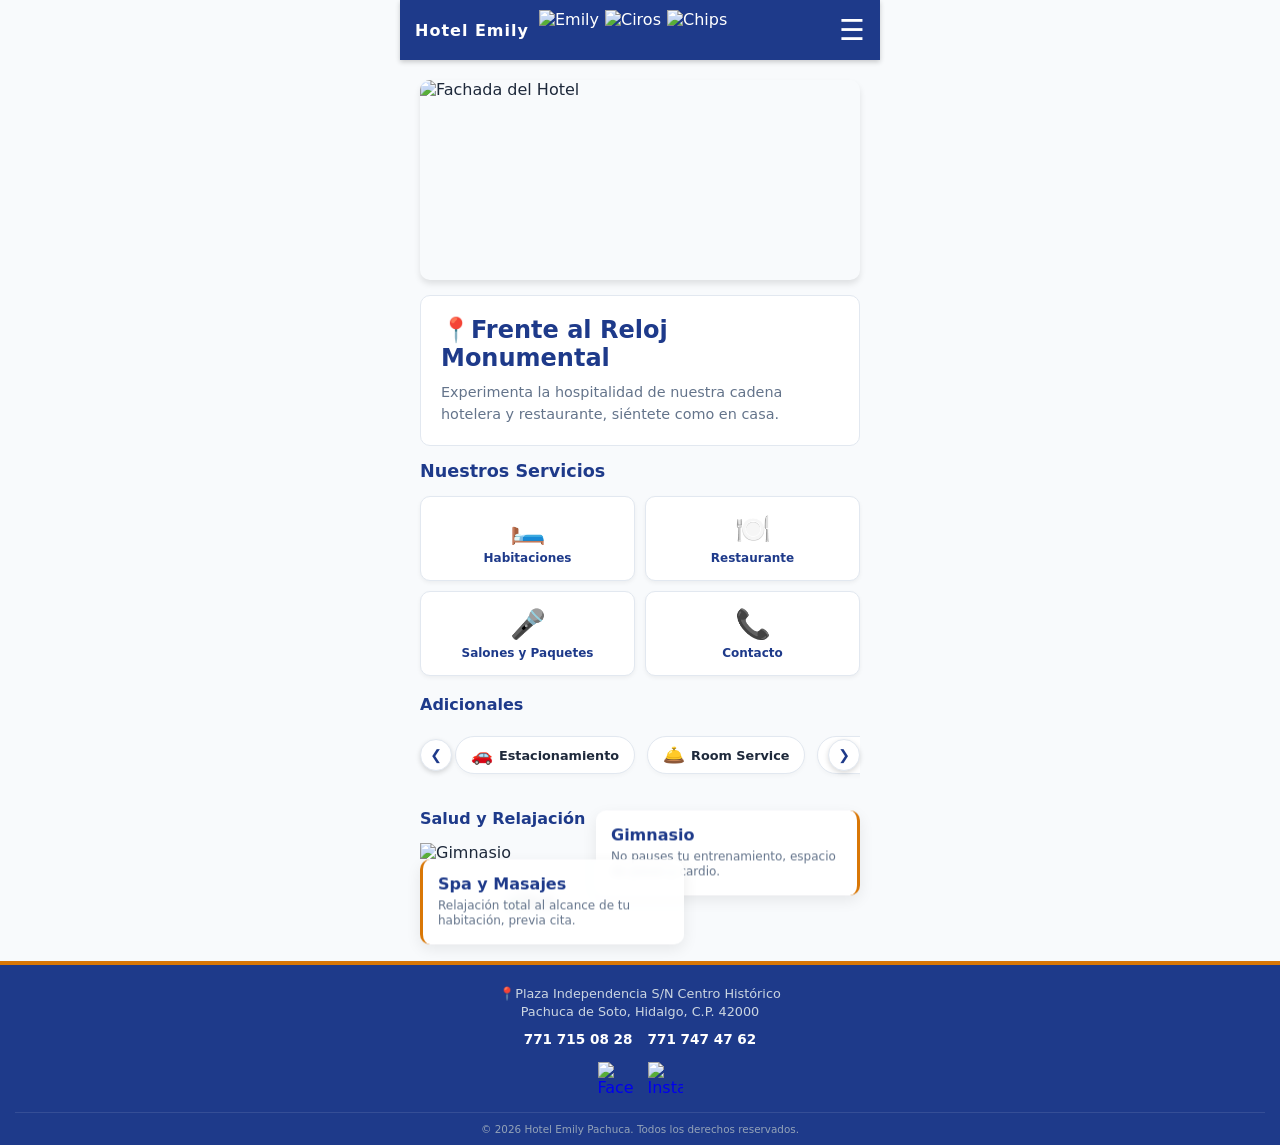
==== index.html @ c5701c5c "Add files via upload" ====
<!DOCTYPE html>
<html lang="es">
<head>
  <meta charset="UTF-8">
  <meta name="viewport" content="width=device-width, initial-scale=1.0">
  <title>Catálogo Hotel Emily</title>
  <link rel="stylesheet" href="styles.css">
</head>
<body>
  <div class="contenedor-app">
    <!-- CABECERA -->
    <header class="cabecera">
      <div class="cabecera-izq">
        <a href="index.html" class="titulo-cabecera">Hotel Emily</a>
        <div class="logos-cabecera">
          <!-- 
          <img src="img/Logo-Emily.png" alt="Emily">
          <img src="img/Logociros.png" alt="Ciros">
          <img src="img/Logochips.png" alt="Chips">
          -->
          <img src="https://uploads.onecompiler.io/44txqbx78/44u6cx7z2/Logo-Emily.png" alt="Emily">
          <img src="https://uploads.onecompiler.io/44txqbx78/1783094026337/LOGO%20ciros%20blanco-04.png" alt="Ciros">
          <img src="https://uploads.onecompiler.io/44txqbx78/1783094034047/logo%20blanco%20chips23-03.png" alt="Chips">
        </div>
      </div>
      <button class="boton-menu" id="btn-abrir-menu">☰</button>
    </header>

    <div class="fondo-oscuro" id="fondo-menu"></div>
    
    <!-- MENÚ LATERAL (Actualizado con href) -->
    <nav class="menu-lateral" id="menu">
      <div class="etiqueta-menu">Navegación</div>
      <a href="index.html" class="enlace-menu activo"><span>📍</span> Inicio</a>
      <a href="habitaciones.html" class="enlace-menu"><span>🛏️</span> Habitaciones</a>
      <a href="restaurante.html" class="enlace-menu"><span>🍽️</span> Restaurante</a>
      <a href="salones.html" class="enlace-menu"><span>🎤</span> Salones</a>
      <a href="contacto.html" class="enlace-menu"><span>📞</span> Contacto</a>
    </nav>

    <!-- CONTENIDO PRINCIPAL -->
    <main class="contenido">
      <section class="vista activa" id="vista-inicio">

                <div class="carrusel-inicio" id="carrusel-auto">
                    <img src="https://uploads.onecompiler.io/44txqbx78/44u6cx7z2/fachada1.jpg" alt="Fachada del Hotel" class="carrusel-inicio-img">
                    <img src="https://uploads.onecompiler.io/44txqbx78/44u6cx7z2/fachada2.jpg" alt="Vista Emily" class="carrusel-inicio-img">
                    <img src="https://uploads.onecompiler.io/44txqbx78/44u6cx7z2/fachadaC.jpg" alt="Vista Ciros" class="carrusel-inicio-img">
                </div>


                <div class="tarjeta" style="margin-bottom: 10px;">
                    <h2 style="color: var(--azul-marino); margin-bottom: 10px;">📍Frente al Reloj Monumental</h2>
                    <p style="color: var(--texto-claro); font-size: 0.9rem; line-height: 1.5;">
                        Experimenta la hospitalidad de nuestra cadena hotelera y restaurante, siéntete como en casa.
                    </p>
                </div> 

                <h3 style="color: var(--azul-marino); margin-top: 15px; font-size: 1.1rem;">Nuestros Servicios</h3>
                <div class="accesos-rapidos">
                    <a href="habitaciones.html" class="caja-acceso boton-navegar">
                        <span>🛏️</span><p>Habitaciones</p>
                    </a>
                    <a href="restaurante.html" class="caja-acceso boton-navegar">
                        <span>🍽️</span><p>Restaurante</p>
                    </a>
                    <a href="salones.html" class="caja-acceso boton-navegar">
                        <span>🎤</span><p>Salones y Paquetes</p>
                    </a>
                    <a href="contacto.html" class="caja-acceso boton-navegar">
                        <span>📞</span><p>Contacto</p>
                    </a>
                </div>

                <br /><h3 style="color: var(--azul-marino); margin-bottom: 12px; font-size: 1rem;">Adicionales</h3>
                
                <div class="contenedor-carrusel-servicios">
                    <button class="btn-carrusel btn-izq" id="btn-izq-servicios">❮</button>
                    
                    <div class="servicios-carrusel" id="carrusel-servicios">
                        <div class="servicio-pildora"><span>🚗</span> Estacionamiento</div>
                        <div class="servicio-pildora"><span>🛎️</span> Room Service</div>
                        <div class="servicio-pildora"><span>🧺</span> Lavandería</div>
                        <div class="servicio-pildora"><span>👔</span> Servicio de planchado</div>
                    </div>

                    <button class="btn-carrusel btn-der" id="btn-der-servicios">❯</button>
                </div>

                <h3 style="color: var(--azul-marino); margin: 25px 0 15px 0; font-size: 1rem;">Salud y Relajación</h3>

                <div class="bienestar-collage">
                    <img src="https://uploads.onecompiler.io/44txqbx78/44u5gjttt/gym.jpg" alt="Gimnasio">
                    <div class="bienestar-flotante derecha">
                        <h4>Gimnasio</h4>
                        <p>No pauses tu entrenamiento, espacio de pesas y cardio.</p>
                    </div>
                </div>

                <div class="bienestar-collage inverso">
                    <img src="https://uploads.onecompiler.io/44txqbx78/44u6cx7z2/SPA.jpg" alt="Spa">
                    <div class="bienestar-flotante izquierda">
                        <h4>Spa y Masajes</h4>
                        <p>Relajación total al alcance de tu habitación, previa cita.</p>
                    </div>
                </div>
                
                
            </section>
    </main>
  </div>

  <!-- PIE DE PÁGINA -->
  <footer class="pie-pagina">
    <p class="pie-direccion">
      📍Plaza Independencia S/N Centro Histórico<br>
      Pachuca de Soto, Hidalgo, C.P. 42000
    </p>
    <div class="pie-contacto">
      <p>771 715 08 28</p>
      <p>771 747 47 62</p>
    </div>
    <div class="pie-redes">
      <a href="https://www.facebook.com/hotelemily" target="_blank" rel="noopener noreferrer">
      <!--
      <img src="img/facebookB.png" alt="Facebook">
       -->
        <img src="https://uploads.onecompiler.io/44txqbx78/44u5gjttt/icons8-facebook-96.png" alt="Facebook">
      </a>
      <a href="https://www.instagram.com/hotelemilymx?igsh=eTNqY2UwODdlMnMz" target="_blank" rel="noopener noreferrer">
      <!--
      <img src="img/instagram.png" alt="Instagram">
      -->
        <img src="https://uploads.onecompiler.io/44txqbx78/44u5gjttt/instagram.png" alt="Instagram">
      </a>
    </div>
    <div class="pie-legal">
      &copy; 2026 Hotel Emily Pachuca. Todos los derechos reservados.
    </div>
  </footer>
  <script src="script.js"></script>
</body>
</html>
---- styles.css ----
:root {
    --azul-marino: #1e3a8a;
    --azul-claro: #1e40af;
    --dorado: #d97706;
    --fondo-gris: #f8fafc;
    --blanco: #ffffff;
    --texto-oscuro: #1e293b;
    --texto-claro: #64748b;
    --borde: #e2e8f0;
}

.titulo-cabecera {
    font-size: 1rem;
    font-weight: bold;
    letter-spacing: 1px;
    white-space: nowrap;
    color: white !important;
    text-decoration: none; /* Por si se le llega a poner la línea abajo */
}

/* Ajustes básicos */
* {
    margin: 0;
    padding: 0;
    box-sizing: border-box;
    font-family: system-ui, -apple-system, sans-serif;
    -webkit-tap-highlight-color: transparent;
}

body {
    background-color: var(--fondo-gris);
    color: var(--texto-oscuro);
}

/* Contenedor principal estilo móvil */
.contenedor-app {
    max-width: 480px;
    margin: 0 auto;
    background-color: var(--fondo-gris);
    min-height: 100vh;
    display: flex;
    flex-direction: column;
    position: relative;
}

/* --- CABECERA (HEADER) --- */
.cabecera {
    background-color: var(--azul-marino);
    color: var(--blanco);
    height: 60px;
    display: flex;
    justify-content: space-between;
    align-items: center;
    padding: 0 15px;
    position: sticky;
    top: 0;
    z-index: 10;
    box-shadow: 0 2px 5px rgba(0,0,0,0.2);
}

.cabecera-izq {
    display: flex;
    align-items: center;
    gap: 10px;
}



.logos-cabecera {
    display: flex;
    align-items: center;
    gap: 6px;
}

.logos-cabecera img {
    height: 40px;
    width: auto;
    object-fit: contain;
}

.boton-menu {
    background: none;
    border: none;
    color: var(--blanco);
    font-size: 1.8rem;
    cursor: pointer;
    margin-left: auto;
}

/* --- MENÚ LATERAL --- */
.fondo-oscuro {
    position: fixed;
    top: 0; left: 0; right: 0; bottom: 0;
    background: rgba(0,0,0,0.5);
    z-index: 20;
    display: none;
}

.menu-lateral {
    position: fixed;
    top: 60px; 
    right: -300px;
    bottom: 0;
    width: 260px;
    background-color: var(--blanco);
    z-index: 30;
    transition: right 0.3s ease;
    box-shadow: -2px 0 5px rgba(0,0,0,0.1);
    display: flex;
    flex-direction: column;
}

.menu-lateral.abierto {
    right: 0;
}

.etiqueta-menu {
    padding: 15px 20px;
    background-color: var(--fondo-gris);
    color: var(--texto-claro);
    font-size: 0.8rem;
    font-weight: bold;
    text-transform: uppercase;
    border-bottom: 1px solid var(--borde);
}

.enlace-menu {
    padding: 15px 20px;
    background: none;
    border: none;
    border-left: 4px solid transparent;
    text-align: left;
    font-size: 1rem;
    color: var(--texto-claro);
    cursor: pointer;
    display: flex;
    align-items: center;
    border-bottom: 1px solid var(--fondo-gris);
}

.enlace-menu span {
    margin-right: 15px;
    font-size: 1.2rem;
}

.enlace-menu.activo {
    border-left-color: var(--dorado);
    background-color: #fef3c7;
    color: var(--azul-marino);
    font-weight: bold;
}

/* --- CONTENIDO PRINCIPAL --- */
.contenido {
    padding: 20px;
    flex: 1;
}

.vista {
    display: none;
    animation: aparecer 0.3s ease;
}

.vista.activa {
    display: block;
}

@keyframes aparecer {
    from { opacity: 0; transform: translateY(10px); }
    to { opacity: 1; transform: translateY(0); }
}

.titulo-seccion {
    color: var(--azul-marino);
    font-size: 1.4rem;
    border-bottom: 2px solid var(--dorado);
    padding-bottom: 8px;
    margin-bottom: 20px;
}

/* --- COMPONENTES GLOBALES --- */
.tarjeta {
    background-color: var(--blanco);
    border: 1px solid var(--borde);
    border-radius: 10px;
    padding: 20px;
    margin-bottom: 20px;
}

.imagen-principal {
    width: 100%;
    height: 200px;
    object-fit: cover;
    border-radius: 10px;
    margin-bottom: 15px;
    background-color: #ccc;
}

/* --- TARJETAS DE HABITACIONES (Y SALONES) --- */
.tarjeta-habitacion {
    background-color: var(--blanco);
    border: 1px solid var(--borde);
    border-radius: 10px;
    overflow: hidden;
    margin-bottom: 20px;
    box-shadow: 0 4px 6px rgba(0,0,0,0.05);
}

.tarjeta-habitacion img {
    width: 100%;
    height: 180px;
    object-fit: cover;
    background-color: #eee;
}

.tarjeta-habitacion-info {
    padding: 15px;
}

.tarjeta-habitacion-titulo {
    font-size: 1.1rem;
    font-weight: bold;
    color: var(--azul-marino);
    margin-bottom: 8px;
    display: flex;
    justify-content: space-between;
    align-items: center;
}

.badge-pax {
    font-size: 0.75rem;
    background-color: #fef3c7;
    color: var(--dorado);
    padding: 4px 8px;
    border-radius: 12px;
    font-weight: bold;
}

.tarjeta-habitacion-detalles {
    font-size: 0.85rem;
    color: var(--texto-claro);
    line-height: 1.5;
}

.tarjeta-habitacion-detalles p {
    margin-bottom: 5px;
}

.tarjeta-habitacion-detalles strong {
    color: var(--texto-oscuro);
}

/* Acordeones */
.acordeon {
    background-color: var(--blanco);
    border: 1px solid var(--borde);
    border-radius: 8px;
    margin-bottom: 10px;
    overflow: hidden;
}

.acordeon-cabecera {
    width: 100%;
    padding: 15px;
    background-color: var(--fondo-gris);
    border: none;
    text-align: left;
    font-weight: bold;
    color: var(--texto-oscuro);
    display: flex;
    justify-content: space-between;
    align-items: center;
    cursor: pointer;
}

.acordeon-icono {
    color: var(--dorado);
}

.acordeon-contenido {
    display: none;
    padding: 15px;
    border-top: 1px solid var(--borde);
}

.acordeon.abierto .acordeon-contenido {
    display: block;
}

.acordeon.abierto .acordeon-icono {
    transform: rotate(180deg);
}

/* Listas internas */
.fila-lista {
    display: flex;
    justify-content: space-between;
    padding: 10px 0;
    border-bottom: 1px solid var(--fondo-gris);
}

.fila-lista:last-child {
    border-bottom: none;
}

.texto-principal { font-weight: bold; font-size: 0.95rem; }
.texto-secundario { color: var(--texto-claro); font-size: 0.8rem; margin-top: 3px; }
.texto-resalte { color: var(--dorado); font-weight: bold; text-align: right;}

/* Cuadrícula de servicios */
.cuadricula-servicios {
    display: grid;
    grid-template-columns: 1fr 1fr;
    gap: 10px;
}

.caja-servicio {
    background-color: var(--blanco);
    border: 1px solid var(--borde);
    border-radius: 8px;
    padding: 15px;
    text-align: center;
}

.caja-servicio span { display: block; font-size: 2rem; margin-bottom: 5px; }
.caja-servicio p { font-size: 0.8rem; font-weight: bold; color: var(--texto-claro); }

/* --- ESTILOS: ACCESOS RÁPIDOS (INICIO) --- */
.accesos-rapidos {
    display: grid;
    grid-template-columns: repeat(2, 1fr);
    gap: 10px;
    margin-top: 15px;
}

.caja-acceso {
    background-color: var(--blanco);
    border: 1px solid var(--borde);
    border-radius: 10px;
    padding: 15px 5px;
    text-align: center;
    cursor: pointer;
    box-shadow: 0 2px 4px rgba(0,0,0,0.05);
    transition: transform 0.2s;
}

.caja-acceso:active {
    transform: scale(0.95);
}

.caja-acceso span {
    display: block;
    font-size: 1.8rem;
    margin-bottom: 5px;
}

.caja-acceso p {
    font-size: 0.75rem;
    font-weight: bold;
    color: var(--azul-marino);
}

/* --- ESTILOS: LISTA DE AMENIDADES EN HABITACIÓN --- */
.lista-amenidades {
    list-style: none;
    margin-top: 12px;
    display: grid;
    grid-template-columns: 1fr 1fr; 
    gap: 8px;
    font-size: 0.8rem;
}

.lista-amenidades li {
    display: flex;
    align-items: center;
    color: var(--texto-claro);
}

.lista-amenidades li span {
    margin-right: 5px;
    font-size: 0.9rem;
}

.lista-subtitulo-ancho {
    grid-column: span 2;
    font-weight: bold;
    color: var(--azul-marino);
    margin-top: 10px;
    margin-bottom: 5px;
    border-bottom: 1px dashed var(--borde);
    padding-bottom: 4px;
    font-size: 0.85rem;
}


/* --- ESTILOS: CARRUSEL DESLIZABLE NATIVO (SALONES) --- */
.carrusel-swipe {
    display: flex;
    overflow-x: auto;
    scroll-snap-type: x mandatory;
    -webkit-overflow-scrolling: touch; /* Suavidad en iPhone */
    scrollbar-width: none; /* Oculta scrollbar en Firefox */
}

.carrusel-swipe::-webkit-scrollbar {
    display: none; /* Oculta scrollbar en Chrome/Safari */
}

.carrusel-img {
    min-width: 100%; /* Obliga a usar el 100% del espacio */
    flex-shrink: 0;  /* Evita que el navegador comprima las fotos */
    height: 180px;
    object-fit: cover;
    scroll-snap-align: center; /* Centra la foto perfectamente al soltar */
    -webkit-user-drag: none;   /* Evita que el mouse intente guardar la foto en PC */
}

.indicador-swipe {
    text-align: center;
    font-size: 0.65rem;
    color: var(--texto-claro);
    padding: 5px;
    background-color: var(--fondo-gris);
    border-bottom: 1px solid var(--borde);
    text-transform: uppercase;
    letter-spacing: 0.5px;
}

/* --- ESTILOS: PAQUETES ESPECIALES (HORIZONTALES) --- */
.tarjeta-horizontal {
    display: flex;
    background-color: var(--blanco);
    border: 1px solid var(--borde);
    border-radius: 10px;
    overflow: hidden;
    margin-bottom: 15px;
    box-shadow: 0 2px 4px rgba(0,0,0,0.05);
}

.tarjeta-horizontal-img {
    width: 110px; /* Ancho fijo para la foto */
    object-fit: cover;
    background-color: #eee;
}

.tarjeta-horizontal-info {
    padding: 12px;
    flex: 1;
}

.tarjeta-horizontal-titulo {
    font-size: 0.95rem;
    font-weight: bold;
    color: var(--azul-marino);
    margin-bottom: 5px;
}

.tarjeta-horizontal-desc {
    font-size: 0.75rem;
    color: var(--texto-claro);
    line-height: 1.4;
}

/* --- ESTILOS: PAQUETES ESPECIALES (TARJETAS SUPERPUESTAS) --- */
.tarjeta-paquete {
    position: relative;
    border-radius: 12px;
    overflow: hidden;
    margin-bottom: 15px;
    height: 160px; /* Altura fija para que todas se vean iguales */
    box-shadow: 0 4px 6px rgba(0,0,0,0.1);
}

.tarjeta-paquete-img {
    width: 100%;
    height: 100%;
    object-fit: cover;
}

.tarjeta-paquete-overlay {
    position: absolute;
    bottom: 0;
    left: 0;
    right: 0;
    background: linear-gradient(transparent, rgba(30, 58, 138, 0.95)); /* Degradado azul oscuro */
    color: var(--blanco);
    padding: 15px;
}

.tarjeta-paquete-titulo {
    font-size: 1.1rem;
    font-weight: bold;
    margin-bottom: 5px;
    color: var(--dorado); 
}

.tarjeta-paquete-desc {
    font-size: 0.8rem;
    line-height: 1.3;
}

/* --- ESTILOS: BOTÓN PARA ABRIR PDF --- */
.boton-pdf {
    display: flex;
    align-items: center;
    justify-content: center;
    background-color: var(--azul-marino);
    color: var(--blanco);
    text-decoration: none;
    padding: 15px 20px;
    border-radius: 10px;
    font-weight: bold;
    font-size: 1rem;
    margin-bottom: 15px;
    box-shadow: 0 4px 6px rgba(30, 58, 138, 0.2);
    transition: background-color 0.2s, transform 0.2s;
}



.boton-pdf span {
    font-size: 1.5rem;
    margin-right: 10px;
}

.boton-pdf:active {
    background-color: var(--azul-claro);
    transform: scale(0.98);
}

/* --- ESTILOS: FOOTER (PIE DE PÁGINA GLOBAL COMPACTO) --- */
.pie-pagina {
    background-color: var(--azul-marino);
    color: var(--blanco);
    text-align: center;
    padding: 20px 15px 10px; /* Reduje el padding para hacerlo menos ancho/alto */
    margin-top: auto;
    border-top: 4px solid var(--dorado);
}

.pie-logos img {
    height: 28px; /* Logo ligeramente más pequeño para ahorrar espacio */
    object-fit: contain;
    margin-bottom: 10px;
    opacity: 0.9;
}

.pie-direccion {
    font-size: 0.8rem;
    color: #cbd5e1;
    margin-bottom: 10px;
    line-height: 1.4;
}

.pie-contacto {
    font-size: 0.85rem;
    font-weight: bold;
    margin-bottom: 15px;
    display: flex;
    justify-content: center;
    gap: 15px; /* Pone los teléfonos en la misma línea para hacer el footer más delgado */
}

.pie-redes {
    display: flex;
    justify-content: center;
    gap: 15px;
    margin-bottom: 15px;
}

.pie-redes a {
    display: flex;
    align-items: center;
    justify-content: center;
    transition: transform 0.2s;
}

.pie-redes a:active {
    transform: scale(0.9); /* Efecto de toque */
}

/* Estilo para tus iconos (vectores o imagenes PNG) */
.pie-redes img {
    width: 35px; /* Tamaño perfecto para que el dedo lo pueda tocar en el celular */
    height: 35px;
    object-fit: contain;
}

.pie-legal {
    font-size: 0.65rem;
    color: #94a3b8;
    border-top: 1px solid rgba(255, 255, 255, 0.1);
    padding-top: 10px;
}

/* --- OPCIÓN 1: CARRUSEL HORIZONTAL --- */
.servicios-carrusel {
    display: flex;
    overflow-x: auto;
    gap: 12px;
    padding-bottom: 10px;
    -webkit-overflow-scrolling: touch;
    scrollbar-width: none; /* Oculta la barra en Firefox */
}

.servicios-carrusel::-webkit-scrollbar {
    display: none; /* Oculta la barra en Chrome/Safari */
}

.servicio-pildora {
    flex: 0 0 auto; /* Evita que se aplasten */
    display: flex;
    align-items: center;
    background-color: var(--blanco);
    border: 1px solid var(--borde);
    padding: 8px 15px;
    border-radius: 20px; /* Forma redondita de píldora */
    font-size: 0.8rem;
    font-weight: 600;
    color: var(--texto-oscuro);
    box-shadow: 0 2px 4px rgba(0,0,0,0.02);
}

.servicio-pildora span {
    margin-right: 6px;
    font-size: 1rem;
}

/* --- ESTILOS: CARRUSEL DE SERVICIOS CON BOTONES --- */
.contenedor-carrusel-servicios {
    position: relative;
    display: flex;
    align-items: center;
    margin-bottom: 25px;
}

.btn-carrusel {
    background-color: var(--blanco);
    color: var(--azul-marino);
    border: 1px solid var(--borde);
    border-radius: 50%;
    width: 32px;
    height: 32px;
    display: flex;
    justify-content: center;
    align-items: center;
    cursor: pointer;
    box-shadow: 0 2px 5px rgba(0,0,0,0.15);
    position: absolute;
    z-index: 5;
    font-size: 14px;
    font-weight: bold;
    transition: transform 0.2s, background-color 0.2s;
}

.btn-izq { left: 0; }
.btn-der { right: 0; }

.btn-carrusel:active {
    background-color: var(--fondo-gris);
    transform: scale(0.9);
}

.servicios-carrusel {
    display: flex;
    overflow-x: auto;
    gap: 12px;
    padding: 10px 35px; /* Espacio a los lados para que los botones no tapen el texto */
    scroll-behavior: smooth; /* Hace que el deslizamiento con los botones sea suave */
    -webkit-overflow-scrolling: touch;
    scrollbar-width: none;
    width: 100%;
}

.servicios-carrusel::-webkit-scrollbar {
    display: none;
}

.servicio-pildora {
    flex: 0 0 auto;
    display: flex;
    align-items: center;
    background-color: var(--blanco);
    border: 1px solid var(--borde);
    padding: 8px 15px;
    border-radius: 25px;
    font-size: 0.8rem;
    font-weight: 600;
    color: var(--texto-oscuro);
    box-shadow: 0 2px 4px rgba(0,0,0,0.03);
}

.servicio-pildora span {
    margin-right: 6px;
    font-size: 1.1rem;
}

/* --- ESTILOS: CARRUSEL PRINCIPAL (AUTO-PLAY EN INICIO) --- */
.carrusel-inicio {
    display: flex;
    overflow-x: auto;
    scroll-snap-type: x mandatory;
    -webkit-overflow-scrolling: touch;
    scrollbar-width: none; /* Oculta scrollbar en Firefox */
    margin-bottom: 15px;
    border-radius: 10px; /* Mismos bordes curvos que la imagen anterior */
    scroll-behavior: smooth; /* Asegura un deslizamiento suave */
    box-shadow: 0 4px 6px rgba(0,0,0,0.1);
}

.carrusel-inicio::-webkit-scrollbar {
    display: none; /* Oculta scrollbar en Chrome/Safari */
}

.carrusel-inicio-img {
    flex: 0 0 100%;
    height: 200px;
    object-fit: cover;
    scroll-snap-align: center;
    -webkit-user-drag: none;
    max-width: 100%;
    display: block;
}

/* --- OPCIÓN 3: TARJETA DE LISTA --- */
.tarjeta-lista-bienestar {
    background-color: var(--blanco);
    border: 1px solid var(--borde);
    border-radius: 10px;
    padding: 5px 15px;
    margin-bottom: 25px;
}

.fila-bienestar {
    display: flex;
    align-items: center;
    padding: 12px 0;
    border-bottom: 1px solid var(--fondo-gris);
}

.fila-bienestar:last-child {
    border-bottom: none;
}

.fila-bienestar span {
    font-size: 1.5rem;
    margin-right: 15px;
    background-color: #fef3c7; /* Fondo doradito claro en el icono */
    padding: 8px;
    border-radius: 8px;
}

.fila-bienestar-texto h4 {
    color: var(--azul-marino);
    font-size: 0.95rem;
    margin-bottom: 2px;
}

.fila-bienestar-texto p {
    color: var(--texto-claro);
    font-size: 0.75rem;
}

/* --- ESTILOS: BIENESTAR (COLLAGE ASIMÉTRICO) --- */
.bienestar-collage {
    position: relative;
    margin-bottom: 30px;
}

.bienestar-collage img {
    width: 80%;
    height: 160px;
    object-fit: cover;
    border-radius: 0 40px 40px 0;
}

.bienestar-collage.inverso img {
    margin-left: 20%;
    border-radius: 40px 0 0 40px;
}

.bienestar-flotante {
    position: absolute;
    top: 50%;
    transform: translateY(-50%);
    background: rgba(255, 255, 255, 0.9);
    backdrop-filter: blur(4px);
    padding: 15px;
    border-radius: 10px;
    width: 60%;
    box-shadow: 0 5px 15px rgba(0,0,0,0.08);
}

.bienestar-collage .derecha { right: 0; border-right: 3px solid var(--dorado); }
.bienestar-collage .izquierda { left: 0; border-left: 3px solid var(--dorado); text-align: left; }

.bienestar-flotante h4 { color: var(--azul-marino); font-size: 1rem; margin-bottom: 5px; }
.bienestar-flotante p { font-size: 0.75rem; color: var(--texto-claro); line-height: 1.3;}

/* --- ESTILOS: REDES SOCIALES POR MARCA (DIRECTORIO) --- */
.marca-redes {
    margin-top: 20px;
    padding-top: 15px;
    border-top: 1px dashed var(--borde);
}

.marca-redes-titulo {
    font-size: 0.9rem;
    font-weight: bold;
    color: var(--azul-marino);
    margin-bottom: 12px;
    display: flex;
    align-items: center;
}

.marca-redes-titulo img {
    height: 20px; /* Para poner el loguito al lado del título (opcional) */
    margin-right: 8px;
    object-fit: contain;
}

.iconos-redes-fila {
    display: flex;
    gap: 15px;
    align-items: center;
}

.icono-red-social {
    display: flex;
    align-items: center;
    justify-content: center;
    background-color: var(--fondo-gris);
    border: 1px solid var(--borde);
    border-radius: 8px;
    padding: 8px;
    width: 45px;
    height: 45px;
    transition: transform 0.2s, background-color 0.2s;
}

.icono-red-social:active {
    transform: scale(0.9);
    background-color: #e2e8f0;
}

.icono-red-social img {
    width: 100%;
    height: 100%;
    object-fit: contain;
}

a {
    text-decoration: none;
}
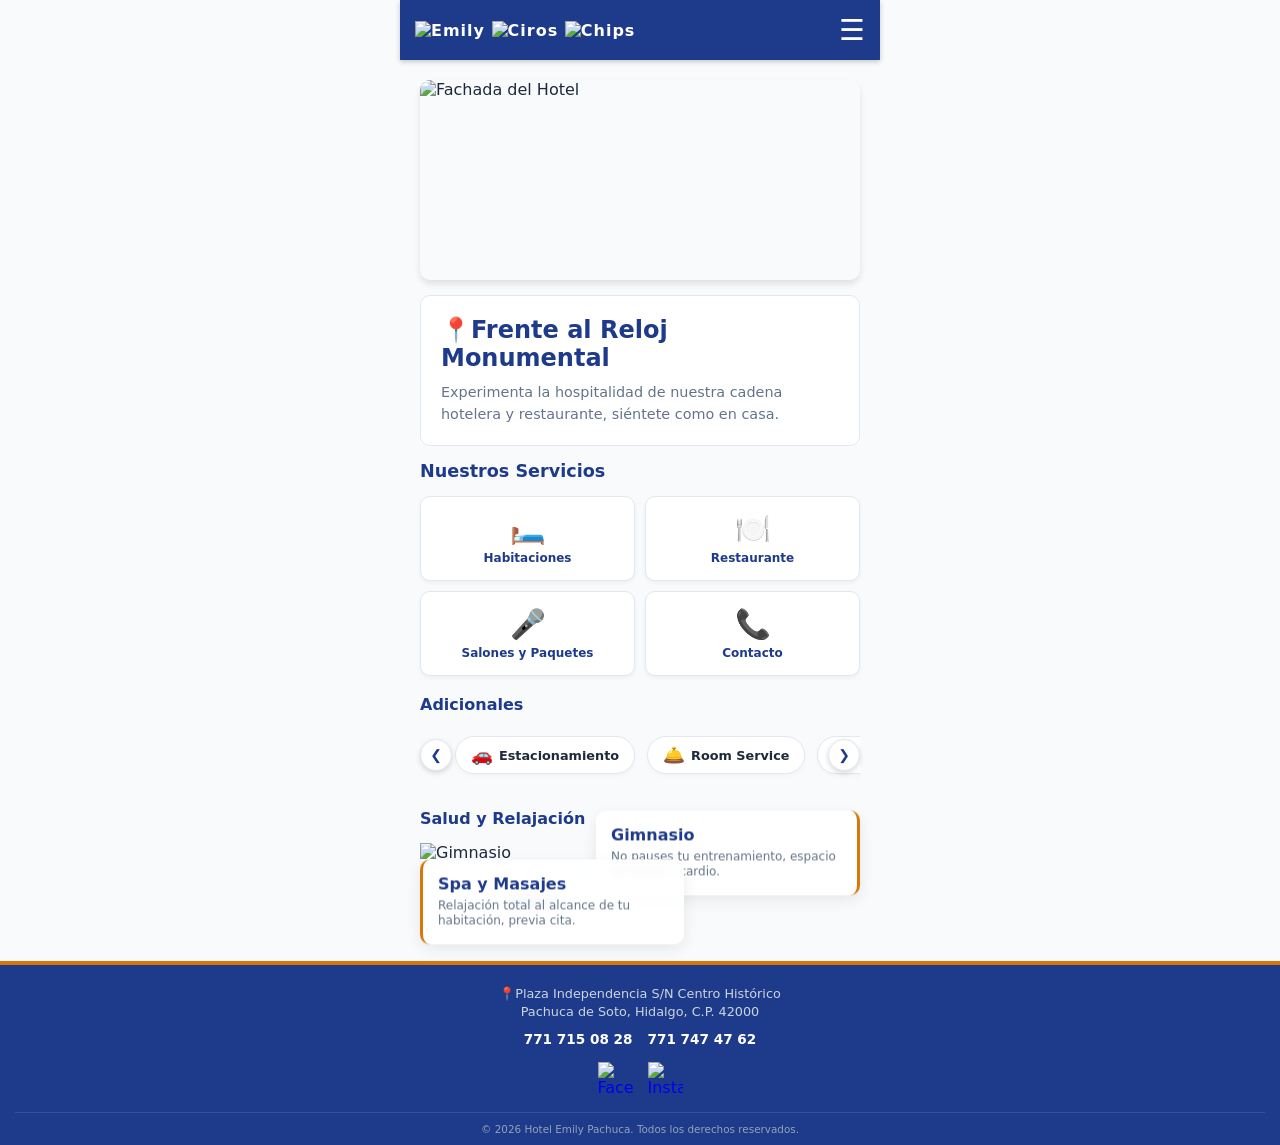
==== commit c81e99a1: "Update index.html" ====
--- a/index.html
+++ b/index.html
@@ -11,16 +11,12 @@
     <!-- CABECERA -->
     <header class="cabecera">
       <div class="cabecera-izq">
-        <a href="index.html" class="titulo-cabecera">Hotel Emily</a>
         <div class="logos-cabecera">
-          <!-- 
-          <img src="img/Logo-Emily.png" alt="Emily">
-          <img src="img/Logociros.png" alt="Ciros">
-          <img src="img/Logochips.png" alt="Chips">
-          -->
-          <img src="https://uploads.onecompiler.io/44txqbx78/44u6cx7z2/Logo-Emily.png" alt="Emily">
-          <img src="https://uploads.onecompiler.io/44txqbx78/1783094026337/LOGO%20ciros%20blanco-04.png" alt="Ciros">
-          <img src="https://uploads.onecompiler.io/44txqbx78/1783094034047/logo%20blanco%20chips23-03.png" alt="Chips">
+          <a href="index.html" class="titulo-cabecera">
+            <img src="img/logos/Logo-Emily.png" alt="Emily">
+            <img src="img/logos/Logo-Ciros.png" alt="Ciros">
+            <img src="img/logos/Logo-Chips.png" alt="Chips">
+          </a>
         </div>
       </div>
       <button class="boton-menu" id="btn-abrir-menu">☰</button>
@@ -43,9 +39,9 @@
       <section class="vista activa" id="vista-inicio">
 
                 <div class="carrusel-inicio" id="carrusel-auto">
-                    <img src="https://uploads.onecompiler.io/44txqbx78/44u6cx7z2/fachada1.jpg" alt="Fachada del Hotel" class="carrusel-inicio-img">
-                    <img src="https://uploads.onecompiler.io/44txqbx78/44u6cx7z2/fachada2.jpg" alt="Vista Emily" class="carrusel-inicio-img">
-                    <img src="https://uploads.onecompiler.io/44txqbx78/44u6cx7z2/fachadaC.jpg" alt="Vista Ciros" class="carrusel-inicio-img">
+                    <img src="img/inicio/fachada1.jpg" alt="Fachada del Hotel" class="carrusel-inicio-img">
+                    <img src="img/inicio/fachada2.jpg" alt="Vista Emily" class="carrusel-inicio-img">
+                    <img src="img/inicio/fachadaC.jpg" alt="Vista Ciros" class="carrusel-inicio-img">
                 </div>
 
 
@@ -90,7 +86,7 @@
                 <h3 style="color: var(--azul-marino); margin: 25px 0 15px 0; font-size: 1rem;">Salud y Relajación</h3>
 
                 <div class="bienestar-collage">
-                    <img src="https://uploads.onecompiler.io/44txqbx78/44u5gjttt/gym.jpg" alt="Gimnasio">
+                    <img src="img/inicio/gym.jpg" alt="Gimnasio">
                     <div class="bienestar-flotante derecha">
                         <h4>Gimnasio</h4>
                         <p>No pauses tu entrenamiento, espacio de pesas y cardio.</p>
@@ -98,7 +94,7 @@
                 </div>
 
                 <div class="bienestar-collage inverso">
-                    <img src="https://uploads.onecompiler.io/44txqbx78/44u6cx7z2/SPA.jpg" alt="Spa">
+                    <img src="img/inicio/SPA.jpg" alt="Spa">
                     <div class="bienestar-flotante izquierda">
                         <h4>Spa y Masajes</h4>
                         <p>Relajación total al alcance de tu habitación, previa cita.</p>
@@ -122,16 +118,10 @@
     </div>
     <div class="pie-redes">
       <a href="https://www.facebook.com/hotelemily" target="_blank" rel="noopener noreferrer">
-      <!--
-      <img src="img/facebookB.png" alt="Facebook">
-       -->
-        <img src="https://uploads.onecompiler.io/44txqbx78/44u5gjttt/icons8-facebook-96.png" alt="Facebook">
+        <img src="img/Logos/facebookB.png" alt="Facebook">
       </a>
       <a href="https://www.instagram.com/hotelemilymx?igsh=eTNqY2UwODdlMnMz" target="_blank" rel="noopener noreferrer">
-      <!--
-      <img src="img/instagram.png" alt="Instagram">
-      -->
-        <img src="https://uploads.onecompiler.io/44txqbx78/44u5gjttt/instagram.png" alt="Instagram">
+        <img src="img/Logos/instagram.png" alt="Instagram">
       </a>
     </div>
     <div class="pie-legal">
@@ -140,4 +130,4 @@
   </footer>
   <script src="script.js"></script>
 </body>
-</html>+</html>
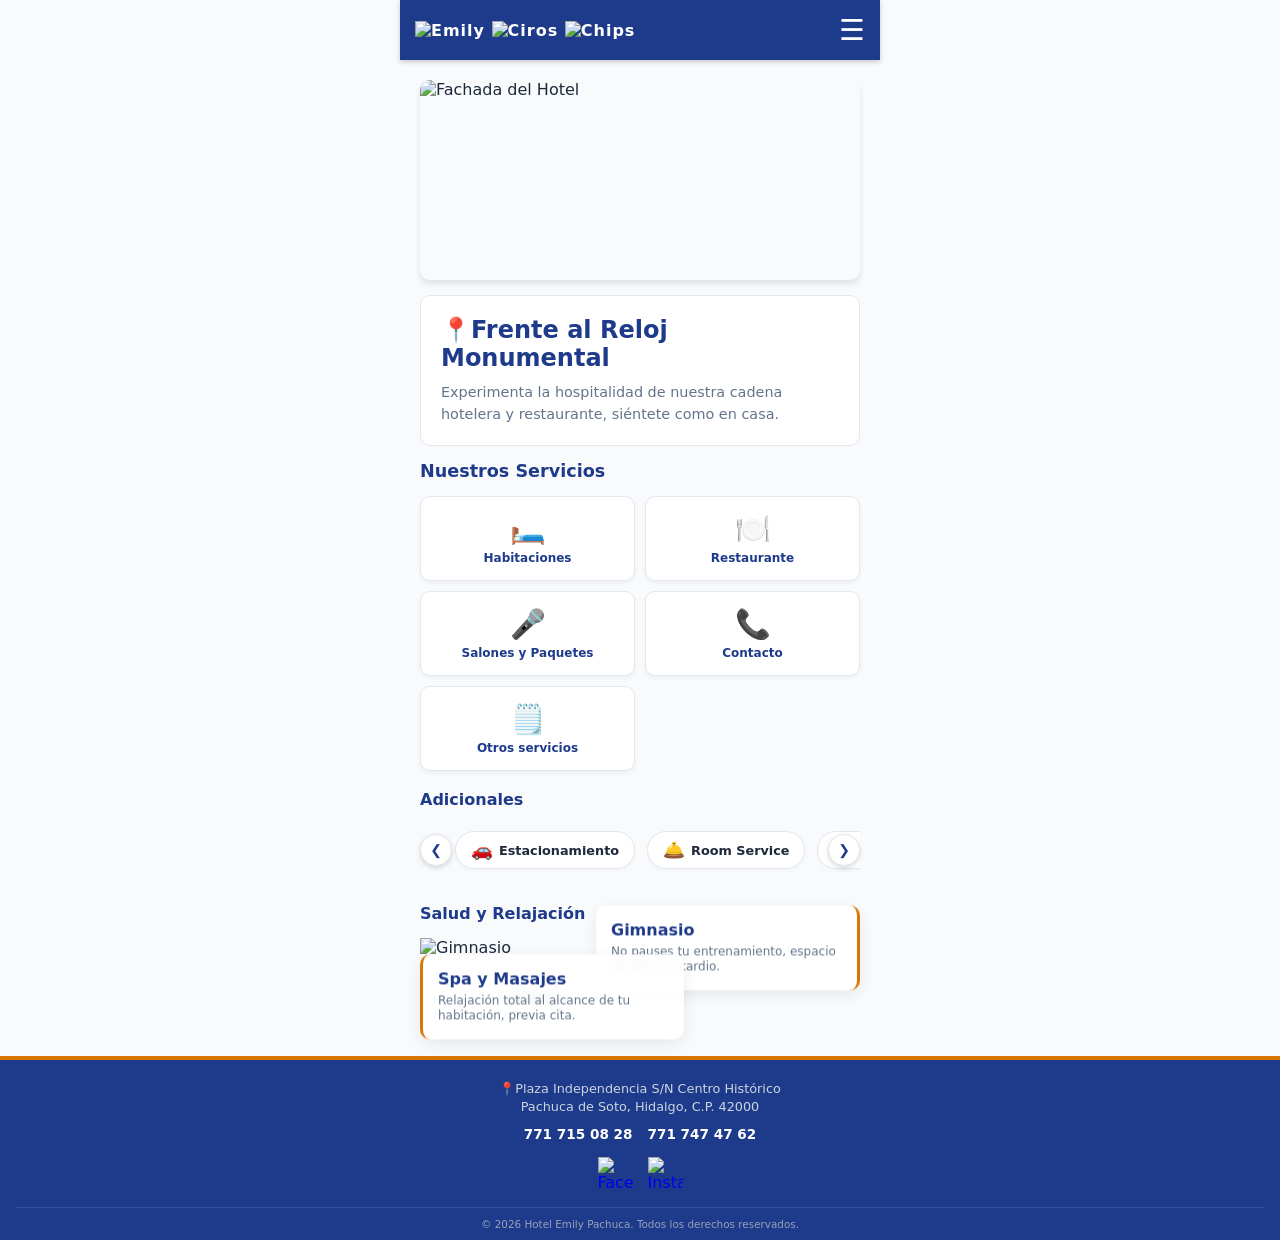
==== commit 7f657132: "Update index.html" ====
--- a/index.html
+++ b/index.html
@@ -32,6 +32,7 @@
       <a href="restaurante.html" class="enlace-menu"><span>🍽️</span> Restaurante</a>
       <a href="salones.html" class="enlace-menu"><span>🎤</span> Salones</a>
       <a href="contacto.html" class="enlace-menu"><span>📞</span> Contacto</a>
+      <a href="negocios.html" class="enlace-menu"><span>🗒️</span> Otros Servicios</a>
     </nav>
 
     <!-- CONTENIDO PRINCIPAL -->
@@ -65,6 +66,9 @@
                     </a>
                     <a href="contacto.html" class="caja-acceso boton-navegar">
                         <span>📞</span><p>Contacto</p>
+                    </a>
+                    <a href="negocios.html" class="caja-acceso boton-navegar">
+                        <span>🗒️</span><p>Otros servicios</p>
                     </a>
                 </div>
 
--- a/styles.css
+++ b/styles.css
@@ -851,4 +851,54 @@
 
 a {
     text-decoration: none;
-}+}
+
+/* Contenedor principal del carrusel */
+.carrusel-contenedor {
+  position: relative;
+  width: 100%;
+  overflow: hidden; /* Esconde las imágenes que no están en turno */
+  border-radius: 8px 8px 0 0; /* Mantiene las esquinas redondeadas de tu tarjeta */
+}
+
+/* Fila de imágenes que se desliza */
+.carrusel-slide {
+  display: flex;
+  transition: transform 0.4s ease-in-out;
+  width: 100%;
+}
+
+.carrusel-slide img {
+  width: 100%;
+  flex-shrink: 0;
+  object-fit: cover;
+  height: 250px; /* Puedes ajustar esta altura para que todas se vean parejas */
+}
+
+/* Botones flotantes (como los del inicio) */
+.carrusel-btn {
+  position: absolute;
+  top: 50%;
+  transform: translateY(-50%);
+  background-color: rgba(3, 13, 31, 0.521); /* Azul marino semi-transparente */
+  color: white;
+  border: none;
+  font-size: 20px;
+  padding: 10px 14px;
+  cursor: pointer;
+  z-index: 10;
+  border-radius: 5px;
+  transition: background 0.3s;
+}
+
+.carrusel-btn:hover {
+  background-color: #D4AF37; /* Se vuelve dorado al tocarlos */
+}
+
+.carrusel-btn.ant {
+  left: 10px; /* Separación del borde izquierdo */
+}
+
+.carrusel-btn.sig {
+  right: 10px; /* Separación del borde derecho */
+}
